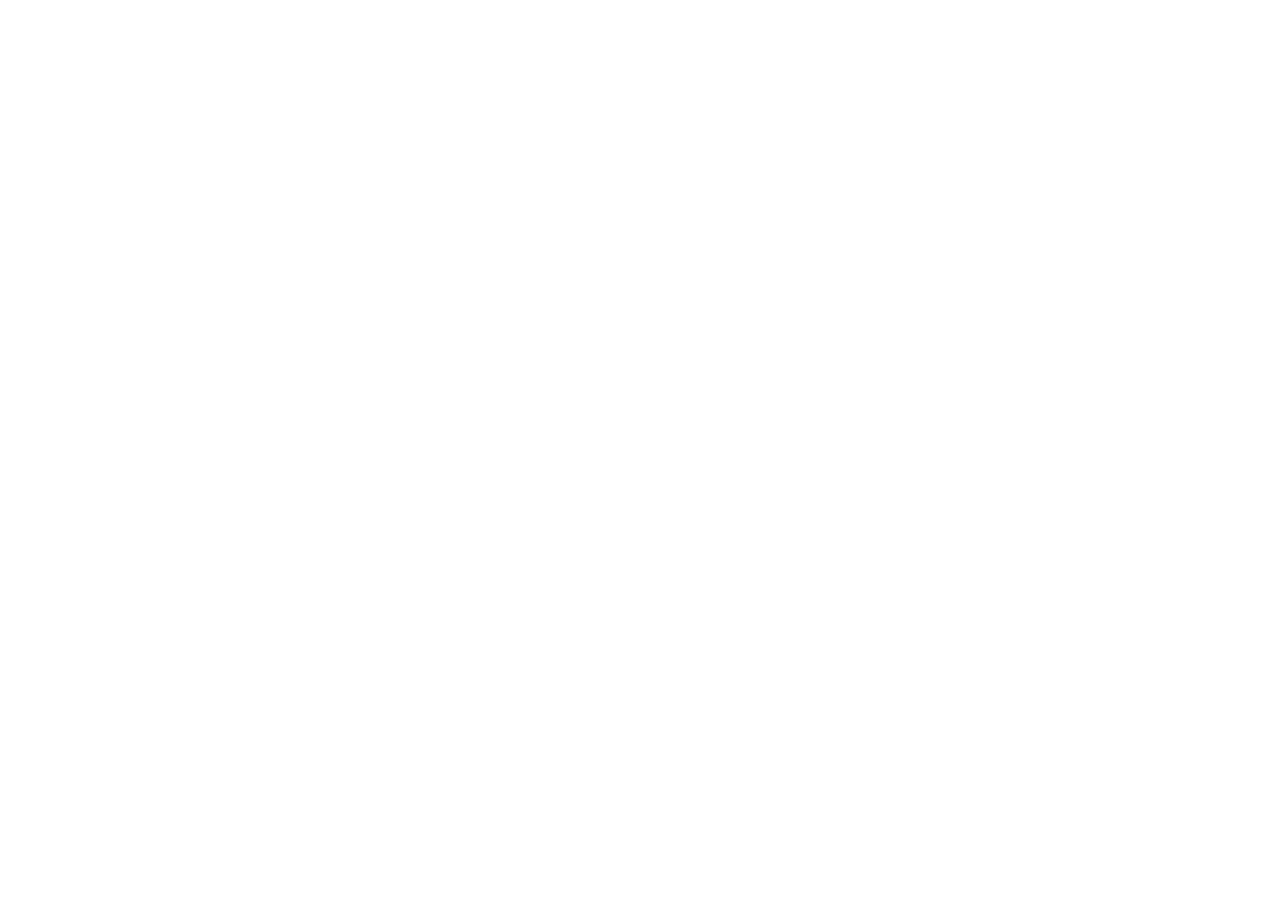
==== login.html @ 4a1733dd "init project" ====
<!DOCTYPE html>
<html lang="en">
<head>
    <meta charset="UTF-8">
    <meta http-equiv="X-UA-Compatible" content="IE=edge">
    <meta name="viewport" content="width=device-width, initial-scale=1.0">
    <title>Document</title>
</head>
<body>
    
</body>
</html>
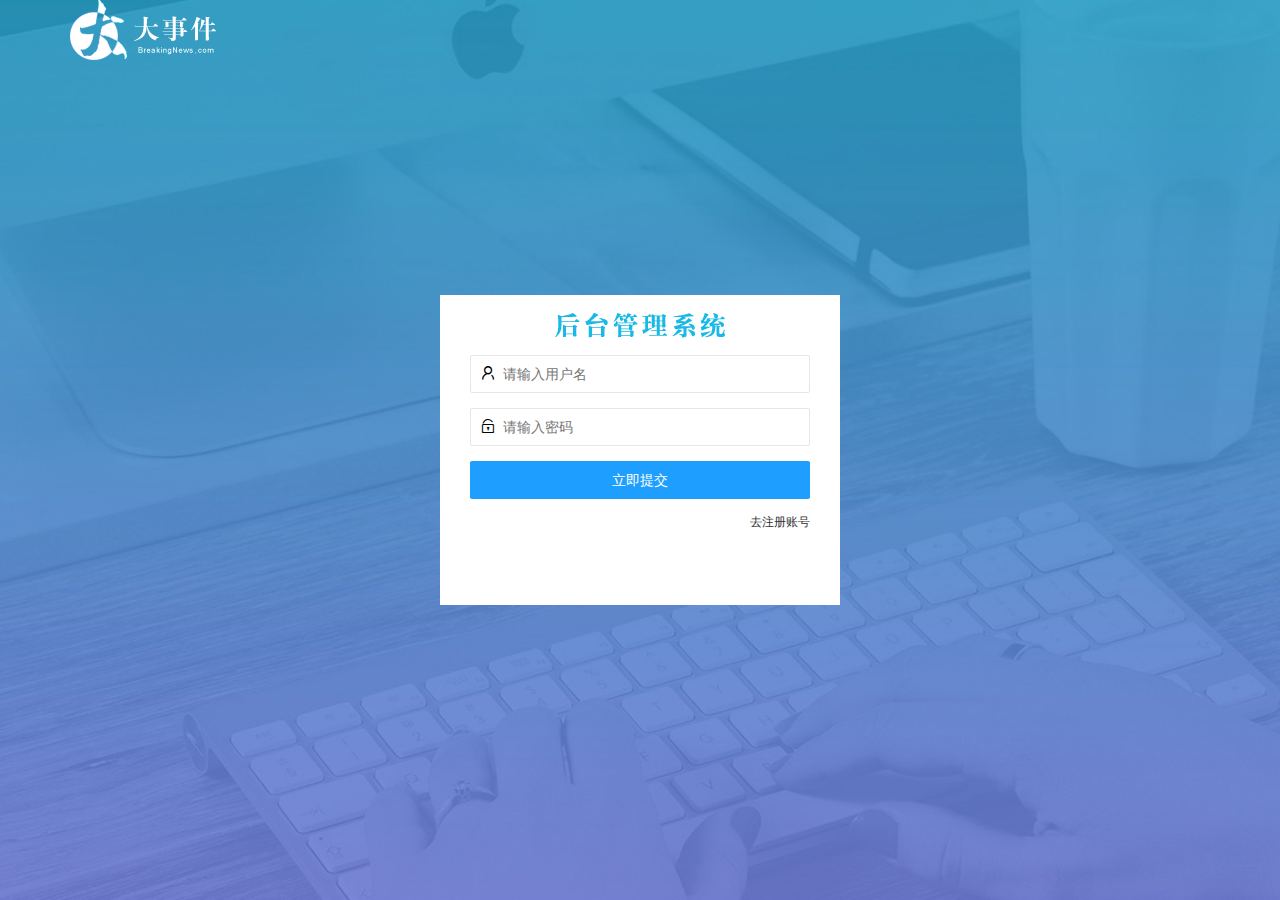
==== commit e5d057af: "login and register" ====
--- a/login.html
+++ b/login.html
@@ -4,9 +4,73 @@
     <meta charset="UTF-8">
     <meta http-equiv="X-UA-Compatible" content="IE=edge">
     <meta name="viewport" content="width=device-width, initial-scale=1.0">
-    <title>Document</title>
+    <title>大事件-登录/注册</title>
+    <link rel="stylesheet" href="/assets/lib/layui/css/layui.css">
+    <link rel="stylesheet" href="/assets/css/login.css">
 </head>
 <body>
-    
+    <div class="layui-main">
+        <img src="/assets/images/logo.png" alt=""/>
+    </div>
+    <div class="loginAndRegBox">
+        <div class="title-box"></div>
+        <div class="login-box">
+            <form class="layui-form" id="form_login">
+                <!-- 用户名 -->
+                <div class="layui-form-item">
+                    <i class="layui-icon layui-icon-username"></i>
+                    <input type="text" name="username" required  lay-verify="required" placeholder="请输入用户名" autocomplete="off" class="layui-input">
+                </div>
+                <!-- 密码 -->
+                <div class="layui-form-item">
+                    <i class="layui-icon layui-icon-password"></i>
+                    <input type="password" name="password" required  lay-verify="required|pwd" placeholder="请输入密码" autocomplete="off" class="layui-input">
+                </div>
+                <div class="layui-form-item links">
+                    <button class="layui-btn layui-btn-fluid layui-btn-normal" lay-submit>立即提交</button>
+                </div>
+                <div class="layui-form-item links">
+                    <a href="javascript:;" id="link_reg">去注册账号</a>
+                </div>
+            </form>
+            
+        </div>
+        <div class="reg-box">
+            <!-- 注册的表单 -->
+            <form class="layui-form" id="form_reg">
+                <!-- 用户名 -->
+                <div class="layui-form-item">
+                    <i class="layui-icon layui-icon-username"></i>
+                    <input type="text" name="username" required  lay-verify="required" placeholder="请输入用户名" autocomplete="off" class="layui-input">
+                </div>
+                <!-- 密码 -->
+                <div class="layui-form-item">
+                    <i class="layui-icon layui-icon-password"></i>
+                    <input type="password" name="password" required  lay-verify="required|pwd" placeholder="请输入密码" autocomplete="off" class="layui-input">
+                </div>
+                <!-- 密码确认框 -->
+                <div class="layui-form-item">
+                    <i class="layui-icon layui-icon-password"></i>
+                    <input type="password" name="repassword" required  lay-verify="required|pwd|repwd" placeholder="再次确认密码" autocomplete="off" class="layui-input">
+                </div>
+                <!-- 注册按钮 -->
+                <div class="layui-form-item links">
+                    <button class="layui-btn layui-btn-fluid layui-btn-normal" lay-submit>注册</button>
+                </div>
+                <div class="layui-form-item links">
+                    <a href="javascript:;" id="link_login">去登录</a>
+                </div>
+            </form>
+            
+        </div>
+
+    </div>
+    <!-- 导入layui的js文件 -->
+    <script src="/assets/lib/layui/layui.all.js"></script>
+    <!-- 导入JQuery -->
+    <script src="/assets/lib/jquery.js"></script>
+    <script src="/assets/js/baseAPI.js"></script>
+    <!-- 导入自己的 -->
+    <script src="/assets/js/login.js"></script>
 </body>
 </html>--- a/assets/lib/layui/css/layui.css
+++ b/assets/lib/layui/css/layui.css
@@ -0,0 +1,2 @@
+/** layui-v2.5.5 MIT License By https://www.layui.com */
+ .layui-inline,img{display:inline-block;vertical-align:middle}h1,h2,h3,h4,h5,h6{font-weight:400}.layui-edge,.layui-header,.layui-inline,.layui-main{position:relative}.layui-body,.layui-edge,.layui-elip{overflow:hidden}.layui-btn,.layui-edge,.layui-inline,img{vertical-align:middle}.layui-btn,.layui-disabled,.layui-icon,.layui-unselect{-moz-user-select:none;-webkit-user-select:none;-ms-user-select:none}.layui-elip,.layui-form-checkbox span,.layui-form-pane .layui-form-label{text-overflow:ellipsis;white-space:nowrap}.layui-breadcrumb,.layui-tree-btnGroup{visibility:hidden}blockquote,body,button,dd,div,dl,dt,form,h1,h2,h3,h4,h5,h6,input,li,ol,p,pre,td,textarea,th,ul{margin:0;padding:0;-webkit-tap-highlight-color:rgba(0,0,0,0)}a:active,a:hover{outline:0}img{border:none}li{list-style:none}table{border-collapse:collapse;border-spacing:0}h4,h5,h6{font-size:100%}button,input,optgroup,option,select,textarea{font-family:inherit;font-size:inherit;font-style:inherit;font-weight:inherit;outline:0}pre{white-space:pre-wrap;white-space:-moz-pre-wrap;white-space:-pre-wrap;white-space:-o-pre-wrap;word-wrap:break-word}body{line-height:24px;font:14px Helvetica Neue,Helvetica,PingFang SC,Tahoma,Arial,sans-serif}hr{height:1px;margin:10px 0;border:0;clear:both}a{color:#333;text-decoration:none}a:hover{color:#777}a cite{font-style:normal;*cursor:pointer}.layui-border-box,.layui-border-box *{box-sizing:border-box}.layui-box,.layui-box *{box-sizing:content-box}.layui-clear{clear:both;*zoom:1}.layui-clear:after{content:'\20';clear:both;*zoom:1;display:block;height:0}.layui-inline{*display:inline;*zoom:1}.layui-edge{display:inline-block;width:0;height:0;border-width:6px;border-style:dashed;border-color:transparent}.layui-edge-top{top:-4px;border-bottom-color:#999;border-bottom-style:solid}.layui-edge-right{border-left-color:#999;border-left-style:solid}.layui-edge-bottom{top:2px;border-top-color:#999;border-top-style:solid}.layui-edge-left{border-right-color:#999;border-right-style:solid}.layui-disabled,.layui-disabled:hover{color:#d2d2d2!important;cursor:not-allowed!important}.layui-circle{border-radius:100%}.layui-show{display:block!important}.layui-hide{display:none!important}@font-face{font-family:layui-icon;src:url(../font/iconfont.eot?v=250);src:url(../font/iconfont.eot?v=250#iefix) format('embedded-opentype'),url(../font/iconfont.woff2?v=250) format('woff2'),url(../font/iconfont.woff?v=250) format('woff'),url(../font/iconfont.ttf?v=250) format('truetype'),url(../font/iconfont.svg?v=250#layui-icon) format('svg')}.layui-icon{font-family:layui-icon!important;font-size:16px;font-style:normal;-webkit-font-smoothing:antialiased;-moz-osx-font-smoothing:grayscale}.layui-icon-reply-fill:before{content:"\e611"}.layui-icon-set-fill:before{content:"\e614"}.layui-icon-menu-fill:before{content:"\e60f"}.layui-icon-search:before{content:"\e615"}.layui-icon-share:before{content:"\e641"}.layui-icon-set-sm:before{content:"\e620"}.layui-icon-engine:before{content:"\e628"}.layui-icon-close:before{content:"\1006"}.layui-icon-close-fill:before{content:"\1007"}.layui-icon-chart-screen:before{content:"\e629"}.layui-icon-star:before{content:"\e600"}.layui-icon-circle-dot:before{content:"\e617"}.layui-icon-chat:before{content:"\e606"}.layui-icon-release:before{content:"\e609"}.layui-icon-list:before{content:"\e60a"}.layui-icon-chart:before{content:"\e62c"}.layui-icon-ok-circle:before{content:"\1005"}.layui-icon-layim-theme:before{content:"\e61b"}.layui-icon-table:before{content:"\e62d"}.layui-icon-right:before{content:"\e602"}.layui-icon-left:before{content:"\e603"}.layui-icon-cart-simple:before{content:"\e698"}.layui-icon-face-cry:before{content:"\e69c"}.layui-icon-face-smile:before{content:"\e6af"}.layui-icon-survey:before{content:"\e6b2"}.layui-icon-tree:before{content:"\e62e"}.layui-icon-upload-circle:before{content:"\e62f"}.layui-icon-add-circle:before{content:"\e61f"}.layui-icon-download-circle:before{content:"\e601"}.layui-icon-templeate-1:before{content:"\e630"}.layui-icon-util:before{content:"\e631"}.layui-icon-face-surprised:before{content:"\e664"}.layui-icon-edit:before{content:"\e642"}.layui-icon-speaker:before{content:"\e645"}.layui-icon-down:before{content:"\e61a"}.layui-icon-file:before{content:"\e621"}.layui-icon-layouts:before{content:"\e632"}.layui-icon-rate-half:before{content:"\e6c9"}.layui-icon-add-circle-fine:before{content:"\e608"}.layui-icon-prev-circle:before{content:"\e633"}.layui-icon-read:before{content:"\e705"}.layui-icon-404:before{content:"\e61c"}.layui-icon-carousel:before{content:"\e634"}.layui-icon-help:before{content:"\e607"}.layui-icon-code-circle:before{content:"\e635"}.layui-icon-water:before{content:"\e636"}.layui-icon-username:before{content:"\e66f"}.layui-icon-find-fill:before{content:"\e670"}.layui-icon-about:before{content:"\e60b"}.layui-icon-location:before{content:"\e715"}.layui-icon-up:before{content:"\e619"}.layui-icon-pause:before{content:"\e651"}.layui-icon-date:before{content:"\e637"}.layui-icon-layim-uploadfile:before{content:"\e61d"}.layui-icon-delete:before{content:"\e640"}.layui-icon-play:before{content:"\e652"}.layui-icon-top:before{content:"\e604"}.layui-icon-friends:before{content:"\e612"}.layui-icon-refresh-3:before{content:"\e9aa"}.layui-icon-ok:before{content:"\e605"}.layui-icon-layer:before{content:"\e638"}.layui-icon-face-smile-fine:before{content:"\e60c"}.layui-icon-dollar:before{content:"\e659"}.layui-icon-group:before{content:"\e613"}.layui-icon-layim-download:before{content:"\e61e"}.layui-icon-picture-fine:before{content:"\e60d"}.layui-icon-link:before{content:"\e64c"}.layui-icon-diamond:before{content:"\e735"}.layui-icon-log:before{content:"\e60e"}.layui-icon-rate-solid:before{content:"\e67a"}.layui-icon-fonts-del:before{content:"\e64f"}.layui-icon-unlink:before{content:"\e64d"}.layui-icon-fonts-clear:before{content:"\e639"}.layui-icon-triangle-r:before{content:"\e623"}.layui-icon-circle:before{content:"\e63f"}.layui-icon-radio:before{content:"\e643"}.layui-icon-align-center:before{content:"\e647"}.layui-icon-align-right:before{content:"\e648"}.layui-icon-align-left:before{content:"\e649"}.layui-icon-loading-1:before{content:"\e63e"}.layui-icon-return:before{content:"\e65c"}.layui-icon-fonts-strong:before{content:"\e62b"}.layui-icon-upload:before{content:"\e67c"}.layui-icon-dialogue:before{content:"\e63a"}.layui-icon-video:before{content:"\e6ed"}.layui-icon-headset:before{content:"\e6fc"}.layui-icon-cellphone-fine:before{content:"\e63b"}.layui-icon-add-1:before{content:"\e654"}.layui-icon-face-smile-b:before{content:"\e650"}.layui-icon-fonts-html:before{content:"\e64b"}.layui-icon-form:before{content:"\e63c"}.layui-icon-cart:before{content:"\e657"}.layui-icon-camera-fill:before{content:"\e65d"}.layui-icon-tabs:before{content:"\e62a"}.layui-icon-fonts-code:before{content:"\e64e"}.layui-icon-fire:before{content:"\e756"}.layui-icon-set:before{content:"\e716"}.layui-icon-fonts-u:before{content:"\e646"}.layui-icon-triangle-d:before{content:"\e625"}.layui-icon-tips:before{content:"\e702"}.layui-icon-picture:before{content:"\e64a"}.layui-icon-more-vertical:before{content:"\e671"}.layui-icon-flag:before{content:"\e66c"}.layui-icon-loading:before{content:"\e63d"}.layui-icon-fonts-i:before{content:"\e644"}.layui-icon-refresh-1:before{content:"\e666"}.layui-icon-rmb:before{content:"\e65e"}.layui-icon-home:before{content:"\e68e"}.layui-icon-user:before{content:"\e770"}.layui-icon-notice:before{content:"\e667"}.layui-icon-login-weibo:before{content:"\e675"}.layui-icon-voice:before{content:"\e688"}.layui-icon-upload-drag:before{content:"\e681"}.layui-icon-login-qq:before{content:"\e676"}.layui-icon-snowflake:before{content:"\e6b1"}.layui-icon-file-b:before{content:"\e655"}.layui-icon-template:before{content:"\e663"}.layui-icon-auz:before{content:"\e672"}.layui-icon-console:before{content:"\e665"}.layui-icon-app:before{content:"\e653"}.layui-icon-prev:before{content:"\e65a"}.layui-icon-website:before{content:"\e7ae"}.layui-icon-next:before{content:"\e65b"}.layui-icon-component:before{content:"\e857"}.layui-icon-more:before{content:"\e65f"}.layui-icon-login-wechat:before{content:"\e677"}.layui-icon-shrink-right:before{content:"\e668"}.layui-icon-spread-left:before{content:"\e66b"}.layui-icon-camera:before{content:"\e660"}.layui-icon-note:before{content:"\e66e"}.layui-icon-refresh:before{content:"\e669"}.layui-icon-female:before{content:"\e661"}.layui-icon-male:before{content:"\e662"}.layui-icon-password:before{content:"\e673"}.layui-icon-senior:before{content:"\e674"}.layui-icon-theme:before{content:"\e66a"}.layui-icon-tread:before{content:"\e6c5"}.layui-icon-praise:before{content:"\e6c6"}.layui-icon-star-fill:before{content:"\e658"}.layui-icon-rate:before{content:"\e67b"}.layui-icon-template-1:before{content:"\e656"}.layui-icon-vercode:before{content:"\e679"}.layui-icon-cellphone:before{content:"\e678"}.layui-icon-screen-full:before{content:"\e622"}.layui-icon-screen-restore:before{content:"\e758"}.layui-icon-cols:before{content:"\e610"}.layui-icon-export:before{content:"\e67d"}.layui-icon-print:before{content:"\e66d"}.layui-icon-slider:before{content:"\e714"}.layui-icon-addition:before{content:"\e624"}.layui-icon-subtraction:before{content:"\e67e"}.layui-icon-service:before{content:"\e626"}.layui-icon-transfer:before{content:"\e691"}.layui-main{width:1140px;margin:0 auto}.layui-header{z-index:1000;height:60px}.layui-header a:hover{transition:all .5s;-webkit-transition:all .5s}.layui-side{position:fixed;left:0;top:0;bottom:0;z-index:999;width:200px;overflow-x:hidden}.layui-side-scroll{position:relative;width:220px;height:100%;overflow-x:hidden}.layui-body{position:absolute;left:200px;right:0;top:0;bottom:0;z-index:998;width:auto;overflow-y:auto;box-sizing:border-box}.layui-layout-body{overflow:hidden}.layui-layout-admin .layui-header{background-color:#23262E}.layui-layout-admin .layui-side{top:60px;width:200px;overflow-x:hidden}.layui-layout-admin .layui-body{position:fixed;top:60px;bottom:44px}.layui-layout-admin .layui-main{width:auto;margin:0 15px}.layui-layout-admin .layui-footer{position:fixed;left:200px;right:0;bottom:0;height:44px;line-height:44px;padding:0 15px;background-color:#eee}.layui-layout-admin .layui-logo{position:absolute;left:0;top:0;width:200px;height:100%;line-height:60px;text-align:center;color:#009688;font-size:16px}.layui-layout-admin .layui-header .layui-nav{background:0 0}.layui-layout-left{position:absolute!important;left:200px;top:0}.layui-layout-right{position:absolute!important;right:0;top:0}.layui-container{position:relative;margin:0 auto;padding:0 15px;box-sizing:border-box}.layui-fluid{position:relative;margin:0 auto;padding:0 15px}.layui-row:after,.layui-row:before{content:'';display:block;clear:both}.layui-col-lg1,.layui-col-lg10,.layui-col-lg11,.layui-col-lg12,.layui-col-lg2,.layui-col-lg3,.layui-col-lg4,.layui-col-lg5,.layui-col-lg6,.layui-col-lg7,.layui-col-lg8,.layui-col-lg9,.layui-col-md1,.layui-col-md10,.layui-col-md11,.layui-col-md12,.layui-col-md2,.layui-col-md3,.layui-col-md4,.layui-col-md5,.layui-col-md6,.layui-col-md7,.layui-col-md8,.layui-col-md9,.layui-col-sm1,.layui-col-sm10,.layui-col-sm11,.layui-col-sm12,.layui-col-sm2,.layui-col-sm3,.layui-col-sm4,.layui-col-sm5,.layui-col-sm6,.layui-col-sm7,.layui-col-sm8,.layui-col-sm9,.layui-col-xs1,.layui-col-xs10,.layui-col-xs11,.layui-col-xs12,.layui-col-xs2,.layui-col-xs3,.layui-col-xs4,.layui-col-xs5,.layui-col-xs6,.layui-col-xs7,.layui-col-xs8,.layui-col-xs9{position:relative;display:block;box-sizing:border-box}.layui-col-xs1,.layui-col-xs10,.layui-col-xs11,.layui-col-xs12,.layui-col-xs2,.layui-col-xs3,.layui-col-xs4,.layui-col-xs5,.layui-col-xs6,.layui-col-xs7,.layui-col-xs8,.layui-col-xs9{float:left}.layui-col-xs1{width:8.33333333%}.layui-col-xs2{width:16.66666667%}.layui-col-xs3{width:25%}.layui-col-xs4{width:33.33333333%}.layui-col-xs5{width:41.66666667%}.layui-col-xs6{width:50%}.layui-col-xs7{width:58.33333333%}.layui-col-xs8{width:66.66666667%}.layui-col-xs9{width:75%}.layui-col-xs10{width:83.33333333%}.layui-col-xs11{width:91.66666667%}.layui-col-xs12{width:100%}.layui-col-xs-offset1{margin-left:8.33333333%}.layui-col-xs-offset2{margin-left:16.66666667%}.layui-col-xs-offset3{margin-left:25%}.layui-col-xs-offset4{margin-left:33.33333333%}.layui-col-xs-offset5{margin-left:41.66666667%}.layui-col-xs-offset6{margin-left:50%}.layui-col-xs-offset7{margin-left:58.33333333%}.layui-col-xs-offset8{margin-left:66.66666667%}.layui-col-xs-offset9{margin-left:75%}.layui-col-xs-offset10{margin-left:83.33333333%}.layui-col-xs-offset11{margin-left:91.66666667%}.layui-col-xs-offset12{margin-left:100%}@media screen and (max-width:768px){.layui-hide-xs{display:none!important}.layui-show-xs-block{display:block!important}.layui-show-xs-inline{display:inline!important}.layui-show-xs-inline-block{display:inline-block!important}}@media screen and (min-width:768px){.layui-container{width:750px}.layui-hide-sm{display:none!important}.layui-show-sm-block{display:block!important}.layui-show-sm-inline{display:inline!important}.layui-show-sm-inline-block{display:inline-block!important}.layui-col-sm1,.layui-col-sm10,.layui-col-sm11,.layui-col-sm12,.layui-col-sm2,.layui-col-sm3,.layui-col-sm4,.layui-col-sm5,.layui-col-sm6,.layui-col-sm7,.layui-col-sm8,.layui-col-sm9{float:left}.layui-col-sm1{width:8.33333333%}.layui-col-sm2{width:16.66666667%}.layui-col-sm3{width:25%}.layui-col-sm4{width:33.33333333%}.layui-col-sm5{width:41.66666667%}.layui-col-sm6{width:50%}.layui-col-sm7{width:58.33333333%}.layui-col-sm8{width:66.66666667%}.layui-col-sm9{width:75%}.layui-col-sm10{width:83.33333333%}.layui-col-sm11{width:91.66666667%}.layui-col-sm12{width:100%}.layui-col-sm-offset1{margin-left:8.33333333%}.layui-col-sm-offset2{margin-left:16.66666667%}.layui-col-sm-offset3{margin-left:25%}.layui-col-sm-offset4{margin-left:33.33333333%}.layui-col-sm-offset5{margin-left:41.66666667%}.layui-col-sm-offset6{margin-left:50%}.layui-col-sm-offset7{margin-left:58.33333333%}.layui-col-sm-offset8{margin-left:66.66666667%}.layui-col-sm-offset9{margin-left:75%}.layui-col-sm-offset10{margin-left:83.33333333%}.layui-col-sm-offset11{margin-left:91.66666667%}.layui-col-sm-offset12{margin-left:100%}}@media screen and (min-width:992px){.layui-container{width:970px}.layui-hide-md{display:none!important}.layui-show-md-block{display:block!important}.layui-show-md-inline{display:inline!important}.layui-show-md-inline-block{display:inline-block!important}.layui-col-md1,.layui-col-md10,.layui-col-md11,.layui-col-md12,.layui-col-md2,.layui-col-md3,.layui-col-md4,.layui-col-md5,.layui-col-md6,.layui-col-md7,.layui-col-md8,.layui-col-md9{float:left}.layui-col-md1{width:8.33333333%}.layui-col-md2{width:16.66666667%}.layui-col-md3{width:25%}.layui-col-md4{width:33.33333333%}.layui-col-md5{width:41.66666667%}.layui-col-md6{width:50%}.layui-col-md7{width:58.33333333%}.layui-col-md8{width:66.66666667%}.layui-col-md9{width:75%}.layui-col-md10{width:83.33333333%}.layui-col-md11{width:91.66666667%}.layui-col-md12{width:100%}.layui-col-md-offset1{margin-left:8.33333333%}.layui-col-md-offset2{margin-left:16.66666667%}.layui-col-md-offset3{margin-left:25%}.layui-col-md-offset4{margin-left:33.33333333%}.layui-col-md-offset5{margin-left:41.66666667%}.layui-col-md-offset6{margin-left:50%}.layui-col-md-offset7{margin-left:58.33333333%}.layui-col-md-offset8{margin-left:66.66666667%}.layui-col-md-offset9{margin-left:75%}.layui-col-md-offset10{margin-left:83.33333333%}.layui-col-md-offset11{margin-left:91.66666667%}.layui-col-md-offset12{margin-left:100%}}@media screen and (min-width:1200px){.layui-container{width:1170px}.layui-hide-lg{display:none!important}.layui-show-lg-block{display:block!important}.layui-show-lg-inline{display:inline!important}.layui-show-lg-inline-block{display:inline-block!important}.layui-col-lg1,.layui-col-lg10,.layui-col-lg11,.layui-col-lg12,.layui-col-lg2,.layui-col-lg3,.layui-col-lg4,.layui-col-lg5,.layui-col-lg6,.layui-col-lg7,.layui-col-lg8,.layui-col-lg9{float:left}.layui-col-lg1{width:8.33333333%}.layui-col-lg2{width:16.66666667%}.layui-col-lg3{width:25%}.layui-col-lg4{width:33.33333333%}.layui-col-lg5{width:41.66666667%}.layui-col-lg6{width:50%}.layui-col-lg7{width:58.33333333%}.layui-col-lg8{width:66.66666667%}.layui-col-lg9{width:75%}.layui-col-lg10{width:83.33333333%}.layui-col-lg11{width:91.66666667%}.layui-col-lg12{width:100%}.layui-col-lg-offset1{margin-left:8.33333333%}.layui-col-lg-offset2{margin-left:16.66666667%}.layui-col-lg-offset3{margin-left:25%}.layui-col-lg-offset4{margin-left:33.33333333%}.layui-col-lg-offset5{margin-left:41.66666667%}.layui-col-lg-offset6{margin-left:50%}.layui-col-lg-offset7{margin-left:58.33333333%}.layui-col-lg-offset8{margin-left:66.66666667%}.layui-col-lg-offset9{margin-left:75%}.layui-col-lg-offset10{margin-left:83.33333333%}.layui-col-lg-offset11{margin-left:91.66666667%}.layui-col-lg-offset12{margin-left:100%}}.layui-col-space1{margin:-.5px}.layui-col-space1>*{padding:.5px}.layui-col-space3{margin:-1.5px}.layui-col-space3>*{padding:1.5px}.layui-col-space5{margin:-2.5px}.layui-col-space5>*{padding:2.5px}.layui-col-space8{margin:-3.5px}.layui-col-space8>*{padding:3.5px}.layui-col-space10{margin:-5px}.layui-col-space10>*{padding:5px}.layui-col-space12{margin:-6px}.layui-col-space12>*{padding:6px}.layui-col-space15{margin:-7.5px}.layui-col-space15>*{padding:7.5px}.layui-col-space18{margin:-9px}.layui-col-space18>*{padding:9px}.layui-col-space20{margin:-10px}.layui-col-space20>*{padding:10px}.layui-col-space22{margin:-11px}.layui-col-space22>*{padding:11px}.layui-col-space25{margin:-12.5px}.layui-col-space25>*{padding:12.5px}.layui-col-space30{margin:-15px}.layui-col-space30>*{padding:15px}.layui-btn,.layui-input,.layui-select,.layui-textarea,.layui-upload-button{outline:0;-webkit-appearance:none;transition:all .3s;-webkit-transition:all .3s;box-sizing:border-box}.layui-elem-quote{margin-bottom:10px;padding:15px;line-height:22px;border-left:5px solid #009688;border-radius:0 2px 2px 0;background-color:#f2f2f2}.layui-quote-nm{border-style:solid;border-width:1px 1px 1px 5px;background:0 0}.layui-elem-field{margin-bottom:10px;padding:0;border-width:1px;border-style:solid}.layui-elem-field legend{margin-left:20px;padding:0 10px;font-size:20px;font-weight:300}.layui-field-title{margin:10px 0 20px;border-width:1px 0 0}.layui-field-box{padding:10px 15px}.layui-field-title .layui-field-box{padding:10px 0}.layui-progress{position:relative;height:6px;border-radius:20px;background-color:#e2e2e2}.layui-progress-bar{position:absolute;left:0;top:0;width:0;max-width:100%;height:6px;border-radius:20px;text-align:right;background-color:#5FB878;transition:all .3s;-webkit-transition:all .3s}.layui-progress-big,.layui-progress-big .layui-progress-bar{height:18px;line-height:18px}.layui-progress-text{position:relative;top:-20px;line-height:18px;font-size:12px;color:#666}.layui-progress-big .layui-progress-text{position:static;padding:0 10px;color:#fff}.layui-collapse{border-width:1px;border-style:solid;border-radius:2px}.layui-colla-content,.layui-colla-item{border-top-width:1px;border-top-style:solid}.layui-colla-item:first-child{border-top:none}.layui-colla-title{position:relative;height:42px;line-height:42px;padding:0 15px 0 35px;color:#333;background-color:#f2f2f2;cursor:pointer;font-size:14px;overflow:hidden}.layui-colla-content{display:none;padding:10px 15px;line-height:22px;color:#666}.layui-colla-icon{position:absolute;left:15px;top:0;font-size:14px}.layui-card{margin-bottom:15px;border-radius:2px;background-color:#fff;box-shadow:0 1px 2px 0 rgba(0,0,0,.05)}.layui-card:last-child{margin-bottom:0}.layui-card-header{position:relative;height:42px;line-height:42px;padding:0 15px;border-bottom:1px solid #f6f6f6;color:#333;border-radius:2px 2px 0 0;font-size:14px}.layui-bg-black,.layui-bg-blue,.layui-bg-cyan,.layui-bg-green,.layui-bg-orange,.layui-bg-red{color:#fff!important}.layui-card-body{position:relative;padding:10px 15px;line-height:24px}.layui-card-body[pad15]{padding:15px}.layui-card-body[pad20]{padding:20px}.layui-card-body .layui-table{margin:5px 0}.layui-card .layui-tab{margin:0}.layui-panel-window{position:relative;padding:15px;border-radius:0;border-top:5px solid #E6E6E6;background-color:#fff}.layui-auxiliar-moving{position:fixed;left:0;right:0;top:0;bottom:0;width:100%;height:100%;background:0 0;z-index:9999999999}.layui-form-label,.layui-form-mid,.layui-form-select,.layui-input-block,.layui-input-inline,.layui-textarea{position:relative}.layui-bg-red{background-color:#FF5722!important}.layui-bg-orange{background-color:#FFB800!important}.layui-bg-green{background-color:#009688!important}.layui-bg-cyan{background-color:#2F4056!important}.layui-bg-blue{background-color:#1E9FFF!important}.layui-bg-black{background-color:#393D49!important}.layui-bg-gray{background-color:#eee!important;color:#666!important}.layui-badge-rim,.layui-colla-content,.layui-colla-item,.layui-collapse,.layui-elem-field,.layui-form-pane .layui-form-item[pane],.layui-form-pane .layui-form-label,.layui-input,.layui-layedit,.layui-layedit-tool,.layui-quote-nm,.layui-select,.layui-tab-bar,.layui-tab-card,.layui-tab-title,.layui-tab-title .layui-this:after,.layui-textarea{border-color:#e6e6e6}.layui-timeline-item:before,hr{background-color:#e6e6e6}.layui-text{line-height:22px;font-size:14px;color:#666}.layui-text h1,.layui-text h2,.layui-text h3{font-weight:500;color:#333}.layui-text h1{font-size:30px}.layui-text h2{font-size:24px}.layui-text h3{font-size:18px}.layui-text a:not(.layui-btn){color:#01AAED}.layui-text a:not(.layui-btn):hover{text-decoration:underline}.layui-text ul{padding:5px 0 5px 15px}.layui-text ul li{margin-top:5px;list-style-type:disc}.layui-text em,.layui-word-aux{color:#999!important;padding:0 5px!important}.layui-btn{display:inline-block;height:38px;line-height:38px;padding:0 18px;background-color:#009688;color:#fff;white-space:nowrap;text-align:center;font-size:14px;border:none;border-radius:2px;cursor:pointer}.layui-btn:hover{opacity:.8;filter:alpha(opacity=80);color:#fff}.layui-btn:active{opacity:1;filter:alpha(opacity=100)}.layui-btn+.layui-btn{margin-left:10px}.layui-btn-container{font-size:0}.layui-btn-container .layui-btn{margin-right:10px;margin-bottom:10px}.layui-btn-container .layui-btn+.layui-btn{margin-left:0}.layui-table .layui-btn-container .layui-btn{margin-bottom:9px}.layui-btn-radius{border-radius:100px}.layui-btn .layui-icon{margin-right:3px;font-size:18px;vertical-align:bottom;vertical-align:middle\9}.layui-btn-primary{border:1px solid #C9C9C9;background-color:#fff;color:#555}.layui-btn-primary:hover{border-color:#009688;color:#333}.layui-btn-normal{background-color:#1E9FFF}.layui-btn-warm{background-color:#FFB800}.layui-btn-danger{background-color:#FF5722}.layui-btn-checked{background-color:#5FB878}.layui-btn-disabled,.layui-btn-disabled:active,.layui-btn-disabled:hover{border:1px solid #e6e6e6;background-color:#FBFBFB;color:#C9C9C9;cursor:not-allowed;opacity:1}.layui-btn-lg{height:44px;line-height:44px;padding:0 25px;font-size:16px}.layui-btn-sm{height:30px;line-height:30px;padding:0 10px;font-size:12px}.layui-btn-sm i{font-size:16px!important}.layui-btn-xs{height:22px;line-height:22px;padding:0 5px;font-size:12px}.layui-btn-xs i{font-size:14px!important}.layui-btn-group{display:inline-block;vertical-align:middle;font-size:0}.layui-btn-group .layui-btn{margin-left:0!important;margin-right:0!important;border-left:1px solid rgba(255,255,255,.5);border-radius:0}.layui-btn-group .layui-btn-primary{border-left:none}.layui-btn-group .layui-btn-primary:hover{border-color:#C9C9C9;color:#009688}.layui-btn-group .layui-btn:first-child{border-left:none;border-radius:2px 0 0 2px}.layui-btn-group .layui-btn-primary:first-child{border-left:1px solid #c9c9c9}.layui-btn-group .layui-btn:last-child{border-radius:0 2px 2px 0}.layui-btn-group .layui-btn+.layui-btn{margin-left:0}.layui-btn-group+.layui-btn-group{margin-left:10px}.layui-btn-fluid{width:100%}.layui-input,.layui-select,.layui-textarea{height:38px;line-height:1.3;line-height:38px\9;border-width:1px;border-style:solid;background-color:#fff;border-radius:2px}.layui-input::-webkit-input-placeholder,.layui-select::-webkit-input-placeholder,.layui-textarea::-webkit-input-placeholder{line-height:1.3}.layui-input,.layui-textarea{display:block;width:100%;padding-left:10px}.layui-input:hover,.layui-textarea:hover{border-color:#D2D2D2!important}.layui-input:focus,.layui-textarea:focus{border-color:#C9C9C9!important}.layui-textarea{min-height:100px;height:auto;line-height:20px;padding:6px 10px;resize:vertical}.layui-select{padding:0 10px}.layui-form input[type=checkbox],.layui-form input[type=radio],.layui-form select{display:none}.layui-form [lay-ignore]{display:initial}.layui-form-item{margin-bottom:15px;clear:both;*zoom:1}.layui-form-item:after{content:'\20';clear:both;*zoom:1;display:block;height:0}.layui-form-label{float:left;display:block;padding:9px 15px;width:80px;font-weight:400;line-height:20px;text-align:right}.layui-form-label-col{display:block;float:none;padding:9px 0;line-height:20px;text-align:left}.layui-form-item .layui-inline{margin-bottom:5px;margin-right:10px}.layui-input-block{margin-left:110px;min-height:36px}.layui-input-inline{display:inline-block;vertical-align:middle}.layui-form-item .layui-input-inline{float:left;width:190px;margin-right:10px}.layui-form-text .layui-input-inline{width:auto}.layui-form-mid{float:left;display:block;padding:9px 0!important;line-height:20px;margin-right:10px}.layui-form-danger+.layui-form-select .layui-input,.layui-form-danger:focus{border-color:#FF5722!important}.layui-form-select .layui-input{padding-right:30px;cursor:pointer}.layui-form-select .layui-edge{position:absolute;right:10px;top:50%;margin-top:-3px;cursor:pointer;border-width:6px;border-top-color:#c2c2c2;border-top-style:solid;transition:all .3s;-webkit-transition:all .3s}.layui-form-select dl{display:none;position:absolute;left:0;top:42px;padding:5px 0;z-index:899;min-width:100%;border:1px solid #d2d2d2;max-height:300px;overflow-y:auto;background-color:#fff;border-radius:2px;box-shadow:0 2px 4px rgba(0,0,0,.12);box-sizing:border-box}.layui-form-select dl dd,.layui-form-select dl dt{padding:0 10px;line-height:36px;white-space:nowrap;overflow:hidden;text-overflow:ellipsis}.layui-form-select dl dt{font-size:12px;color:#999}.layui-form-select dl dd{cursor:pointer}.layui-form-select dl dd:hover{background-color:#f2f2f2;-webkit-transition:.5s all;transition:.5s all}.layui-form-select .layui-select-group dd{padding-left:20px}.layui-form-select dl dd.layui-select-tips{padding-left:10px!important;color:#999}.layui-form-select dl dd.layui-this{background-color:#5FB878;color:#fff}.layui-form-checkbox,.layui-form-select dl dd.layui-disabled{background-color:#fff}.layui-form-selected dl{display:block}.layui-form-checkbox,.layui-form-checkbox *,.layui-form-switch{display:inline-block;vertical-align:middle}.layui-form-selected .layui-edge{margin-top:-9px;-webkit-transform:rotate(180deg);transform:rotate(180deg);margin-top:-3px\9}:root .layui-form-selected .layui-edge{margin-top:-9px\0/IE9}.layui-form-selectup dl{top:auto;bottom:42px}.layui-select-none{margin:5px 0;text-align:center;color:#999}.layui-select-disabled .layui-disabled{border-color:#eee!important}.layui-select-disabled .layui-edge{border-top-color:#d2d2d2}.layui-form-checkbox{position:relative;height:30px;line-height:30px;margin-right:10px;padding-right:30px;cursor:pointer;font-size:0;-webkit-transition:.1s linear;transition:.1s linear;box-sizing:border-box}.layui-form-checkbox span{padding:0 10px;height:100%;font-size:14px;border-radius:2px 0 0 2px;background-color:#d2d2d2;color:#fff;overflow:hidden}.layui-form-checkbox:hover span{background-color:#c2c2c2}.layui-form-checkbox i{position:absolute;right:0;top:0;width:30px;height:28px;border:1px solid #d2d2d2;border-left:none;border-radius:0 2px 2px 0;color:#fff;font-size:20px;text-align:center}.layui-form-checkbox:hover i{border-color:#c2c2c2;color:#c2c2c2}.layui-form-checked,.layui-form-checked:hover{border-color:#5FB878}.layui-form-checked span,.layui-form-checked:hover span{background-color:#5FB878}.layui-form-checked i,.layui-form-checked:hover i{color:#5FB878}.layui-form-item .layui-form-checkbox{margin-top:4px}.layui-form-checkbox[lay-skin=primary]{height:auto!important;line-height:normal!important;min-width:18px;min-height:18px;border:none!important;margin-right:0;padding-left:28px;padding-right:0;background:0 0}.layui-form-checkbox[lay-skin=primary] span{padding-left:0;padding-right:15px;line-height:18px;background:0 0;color:#666}.layui-form-checkbox[lay-skin=primary] i{right:auto;left:0;width:16px;height:16px;line-height:16px;border:1px solid #d2d2d2;font-size:12px;border-radius:2px;background-color:#fff;-webkit-transition:.1s linear;transition:.1s linear}.layui-form-checkbox[lay-skin=primary]:hover i{border-color:#5FB878;color:#fff}.layui-form-checked[lay-skin=primary] i{border-color:#5FB878!important;background-color:#5FB878;color:#fff}.layui-checkbox-disbaled[lay-skin=primary] span{background:0 0!important;color:#c2c2c2}.layui-checkbox-disbaled[lay-skin=primary]:hover i{border-color:#d2d2d2}.layui-form-item .layui-form-checkbox[lay-skin=primary]{margin-top:10px}.layui-form-switch{position:relative;height:22px;line-height:22px;min-width:35px;padding:0 5px;margin-top:8px;border:1px solid #d2d2d2;border-radius:20px;cursor:pointer;background-color:#fff;-webkit-transition:.1s linear;transition:.1s linear}.layui-form-switch i{position:absolute;left:5px;top:3px;width:16px;height:16px;border-radius:20px;background-color:#d2d2d2;-webkit-transition:.1s linear;transition:.1s linear}.layui-form-switch em{position:relative;top:0;width:25px;margin-left:21px;padding:0!important;text-align:center!important;color:#999!important;font-style:normal!important;font-size:12px}.layui-form-onswitch{border-color:#5FB878;background-color:#5FB878}.layui-checkbox-disbaled,.layui-checkbox-disbaled i{border-color:#e2e2e2!important}.layui-form-onswitch i{left:100%;margin-left:-21px;background-color:#fff}.layui-form-onswitch em{margin-left:5px;margin-right:21px;color:#fff!important}.layui-checkbox-disbaled span{background-color:#e2e2e2!important}.layui-checkbox-disbaled:hover i{color:#fff!important}[lay-radio]{display:none}.layui-form-radio,.layui-form-radio *{display:inline-block;vertical-align:middle}.layui-form-radio{line-height:28px;margin:6px 10px 0 0;padding-right:10px;cursor:pointer;font-size:0}.layui-form-radio *{font-size:14px}.layui-form-radio>i{margin-right:8px;font-size:22px;color:#c2c2c2}.layui-form-radio>i:hover,.layui-form-radioed>i{color:#5FB878}.layui-radio-disbaled>i{color:#e2e2e2!important}.layui-form-pane .layui-form-label{width:110px;padding:8px 15px;height:38px;line-height:20px;border-width:1px;border-style:solid;border-radius:2px 0 0 2px;text-align:center;background-color:#FBFBFB;overflow:hidden;box-sizing:border-box}.layui-form-pane .layui-input-inline{margin-left:-1px}.layui-form-pane .layui-input-block{margin-left:110px;left:-1px}.layui-form-pane .layui-input{border-radius:0 2px 2px 0}.layui-form-pane .layui-form-text .layui-form-label{float:none;width:100%;border-radius:2px;box-sizing:border-box;text-align:left}.layui-form-pane .layui-form-text .layui-input-inline{display:block;margin:0;top:-1px;clear:both}.layui-form-pane .layui-form-text .layui-input-block{margin:0;left:0;top:-1px}.layui-form-pane .layui-form-text .layui-textarea{min-height:100px;border-radius:0 0 2px 2px}.layui-form-pane .layui-form-checkbox{margin:4px 0 4px 10px}.layui-form-pane .layui-form-radio,.layui-form-pane .layui-form-switch{margin-top:6px;margin-left:10px}.layui-form-pane .layui-form-item[pane]{position:relative;border-width:1px;border-style:solid}.layui-form-pane .layui-form-item[pane] .layui-form-label{position:absolute;left:0;top:0;height:100%;border-width:0 1px 0 0}.layui-form-pane .layui-form-item[pane] .layui-input-inline{margin-left:110px}@media screen and (max-width:450px){.layui-form-item .layui-form-label{text-overflow:ellipsis;overflow:hidden;white-space:nowrap}.layui-form-item .layui-inline{display:block;margin-right:0;margin-bottom:20px;clear:both}.layui-form-item .layui-inline:after{content:'\20';clear:both;display:block;height:0}.layui-form-item .layui-input-inline{display:block;float:none;left:-3px;width:auto;margin:0 0 10px 112px}.layui-form-item .layui-input-inline+.layui-form-mid{margin-left:110px;top:-5px;padding:0}.layui-form-item .layui-form-checkbox{margin-right:5px;margin-bottom:5px}}.layui-layedit{border-width:1px;border-style:solid;border-radius:2px}.layui-layedit-tool{padding:3px 5px;border-bottom-width:1px;border-bottom-style:solid;font-size:0}.layedit-tool-fixed{position:fixed;top:0;border-top:1px solid #e2e2e2}.layui-layedit-tool .layedit-tool-mid,.layui-layedit-tool .layui-icon{display:inline-block;vertical-align:middle;text-align:center;font-size:14px}.layui-layedit-tool .layui-icon{position:relative;width:32px;height:30px;line-height:30px;margin:3px 5px;color:#777;cursor:pointer;border-radius:2px}.layui-layedit-tool .layui-icon:hover{color:#393D49}.layui-layedit-tool .layui-icon:active{color:#000}.layui-layedit-tool .layedit-tool-active{background-color:#e2e2e2;color:#000}.layui-layedit-tool .layui-disabled,.layui-layedit-tool .layui-disabled:hover{color:#d2d2d2;cursor:not-allowed}.layui-layedit-tool .layedit-tool-mid{width:1px;height:18px;margin:0 10px;background-color:#d2d2d2}.layedit-tool-html{width:50px!important;font-size:30px!important}.layedit-tool-b,.layedit-tool-code,.layedit-tool-help{font-size:16px!important}.layedit-tool-d,.layedit-tool-face,.layedit-tool-image,.layedit-tool-unlink{font-size:18px!important}.layedit-tool-image input{position:absolute;font-size:0;left:0;top:0;width:100%;height:100%;opacity:.01;filter:Alpha(opacity=1);cursor:pointer}.layui-layedit-iframe iframe{display:block;width:100%}#LAY_layedit_code{overflow:hidden}.layui-laypage{display:inline-block;*display:inline;*zoom:1;vertical-align:middle;margin:10px 0;font-size:0}.layui-laypage>a:first-child,.layui-laypage>a:first-child em{border-radius:2px 0 0 2px}.layui-laypage>a:last-child,.layui-laypage>a:last-child em{border-radius:0 2px 2px 0}.layui-laypage>:first-child{margin-left:0!important}.layui-laypage>:last-child{margin-right:0!important}.layui-laypage a,.layui-laypage button,.layui-laypage input,.layui-laypage select,.layui-laypage span{border:1px solid #e2e2e2}.layui-laypage a,.layui-laypage span{display:inline-block;*display:inline;*zoom:1;vertical-align:middle;padding:0 15px;height:28px;line-height:28px;margin:0 -1px 5px 0;background-color:#fff;color:#333;font-size:12px}.layui-flow-more a *,.layui-laypage input,.layui-table-view select[lay-ignore]{display:inline-block}.layui-laypage a:hover{color:#009688}.layui-laypage em{font-style:normal}.layui-laypage .layui-laypage-spr{color:#999;font-weight:700}.layui-laypage a{text-decoration:none}.layui-laypage .layui-laypage-curr{position:relative}.layui-laypage .layui-laypage-curr em{position:relative;color:#fff}.layui-laypage .layui-laypage-curr .layui-laypage-em{position:absolute;left:-1px;top:-1px;padding:1px;width:100%;height:100%;background-color:#009688}.layui-laypage-em{border-radius:2px}.layui-laypage-next em,.layui-laypage-prev em{font-family:Sim sun;font-size:16px}.layui-laypage .layui-laypage-count,.layui-laypage .layui-laypage-limits,.layui-laypage .layui-laypage-refresh,.layui-laypage .layui-laypage-skip{margin-left:10px;margin-right:10px;padding:0;border:none}.layui-laypage .layui-laypage-limits,.layui-laypage .layui-laypage-refresh{vertical-align:top}.layui-laypage .layui-laypage-refresh i{font-size:18px;cursor:pointer}.layui-laypage select{height:22px;padding:3px;border-radius:2px;cursor:pointer}.layui-laypage .layui-laypage-skip{height:30px;line-height:30px;color:#999}.layui-laypage button,.layui-laypage input{height:30px;line-height:30px;border-radius:2px;vertical-align:top;background-color:#fff;box-sizing:border-box}.layui-laypage input{width:40px;margin:0 10px;padding:0 3px;text-align:center}.layui-laypage input:focus,.layui-laypage select:focus{border-color:#009688!important}.layui-laypage button{margin-left:10px;padding:0 10px;cursor:pointer}.layui-table,.layui-table-view{margin:10px 0}.layui-flow-more{margin:10px 0;text-align:center;color:#999;font-size:14px}.layui-flow-more a{height:32px;line-height:32px}.layui-flow-more a *{vertical-align:top}.layui-flow-more a cite{padding:0 20px;border-radius:3px;background-color:#eee;color:#333;font-style:normal}.layui-flow-more a cite:hover{opacity:.8}.layui-flow-more a i{font-size:30px;color:#737383}.layui-table{width:100%;background-color:#fff;color:#666}.layui-table tr{transition:all .3s;-webkit-transition:all .3s}.layui-table th{text-align:left;font-weight:400}.layui-table tbody tr:hover,.layui-table thead tr,.layui-table-click,.layui-table-header,.layui-table-hover,.layui-table-mend,.layui-table-patch,.layui-table-tool,.layui-table-total,.layui-table-total tr,.layui-table[lay-even] tr:nth-child(even){background-color:#f2f2f2}.layui-table td,.layui-table th,.layui-table-col-set,.layui-table-fixed-r,.layui-table-grid-down,.layui-table-header,.layui-table-page,.layui-table-tips-main,.layui-table-tool,.layui-table-total,.layui-table-view,.layui-table[lay-skin=line],.layui-table[lay-skin=row]{border-width:1px;border-style:solid;border-color:#e6e6e6}.layui-table td,.layui-table th{position:relative;padding:9px 15px;min-height:20px;line-height:20px;font-size:14px}.layui-table[lay-skin=line] td,.layui-table[lay-skin=line] th{border-width:0 0 1px}.layui-table[lay-skin=row] td,.layui-table[lay-skin=row] th{border-width:0 1px 0 0}.layui-table[lay-skin=nob] td,.layui-table[lay-skin=nob] th{border:none}.layui-table img{max-width:100px}.layui-table[lay-size=lg] td,.layui-table[lay-size=lg] th{padding:15px 30px}.layui-table-view .layui-table[lay-size=lg] .layui-table-cell{height:40px;line-height:40px}.layui-table[lay-size=sm] td,.layui-table[lay-size=sm] th{font-size:12px;padding:5px 10px}.layui-table-view .layui-table[lay-size=sm] .layui-table-cell{height:20px;line-height:20px}.layui-table[lay-data]{display:none}.layui-table-box{position:relative;overflow:hidden}.layui-table-view .layui-table{position:relative;width:auto;margin:0}.layui-table-view .layui-table[lay-skin=line]{border-width:0 1px 0 0}.layui-table-view .layui-table[lay-skin=row]{border-width:0 0 1px}.layui-table-view .layui-table td,.layui-table-view .layui-table th{padding:5px 0;border-top:none;border-left:none}.layui-table-view .layui-table th.layui-unselect .layui-table-cell span{cursor:pointer}.layui-table-view .layui-table td{cursor:default}.layui-table-view .layui-table td[data-edit=text]{cursor:text}.layui-table-view .layui-form-checkbox[lay-skin=primary] i{width:18px;height:18px}.layui-table-view .layui-form-radio{line-height:0;padding:0}.layui-table-view .layui-form-radio>i{margin:0;font-size:20px}.layui-table-init{position:absolute;left:0;top:0;width:100%;height:100%;text-align:center;z-index:110}.layui-table-init .layui-icon{position:absolute;left:50%;top:50%;margin:-15px 0 0 -15px;font-size:30px;color:#c2c2c2}.layui-table-header{border-width:0 0 1px;overflow:hidden}.layui-table-header .layui-table{margin-bottom:-1px}.layui-table-tool .layui-inline[lay-event]{position:relative;width:26px;height:26px;padding:5px;line-height:16px;margin-right:10px;text-align:center;color:#333;border:1px solid #ccc;cursor:pointer;-webkit-transition:.5s all;transition:.5s all}.layui-table-tool .layui-inline[lay-event]:hover{border:1px solid #999}.layui-table-tool-temp{padding-right:120px}.layui-table-tool-self{position:absolute;right:17px;top:10px}.layui-table-tool .layui-table-tool-self .layui-inline[lay-event]{margin:0 0 0 10px}.layui-table-tool-panel{position:absolute;top:29px;left:-1px;padding:5px 0;min-width:150px;min-height:40px;border:1px solid #d2d2d2;text-align:left;overflow-y:auto;background-color:#fff;box-shadow:0 2px 4px rgba(0,0,0,.12)}.layui-table-cell,.layui-table-tool-panel li{overflow:hidden;text-overflow:ellipsis;white-space:nowrap}.layui-table-tool-panel li{padding:0 10px;line-height:30px;-webkit-transition:.5s all;transition:.5s all}.layui-table-tool-panel li .layui-form-checkbox[lay-skin=primary]{width:100%;padding-left:28px}.layui-table-tool-panel li:hover{background-color:#f2f2f2}.layui-table-tool-panel li .layui-form-checkbox[lay-skin=primary] i{position:absolute;left:0;top:0}.layui-table-tool-panel li .layui-form-checkbox[lay-skin=primary] span{padding:0}.layui-table-tool .layui-table-tool-self .layui-table-tool-panel{left:auto;right:-1px}.layui-table-col-set{position:absolute;right:0;top:0;width:20px;height:100%;border-width:0 0 0 1px;background-color:#fff}.layui-table-sort{width:10px;height:20px;margin-left:5px;cursor:pointer!important}.layui-table-sort .layui-edge{position:absolute;left:5px;border-width:5px}.layui-table-sort .layui-table-sort-asc{top:3px;border-top:none;border-bottom-style:solid;border-bottom-color:#b2b2b2}.layui-table-sort .layui-table-sort-asc:hover{border-bottom-color:#666}.layui-table-sort .layui-table-sort-desc{bottom:5px;border-bottom:none;border-top-style:solid;border-top-color:#b2b2b2}.layui-table-sort .layui-table-sort-desc:hover{border-top-color:#666}.layui-table-sort[lay-sort=asc] .layui-table-sort-asc{border-bottom-color:#000}.layui-table-sort[lay-sort=desc] .layui-table-sort-desc{border-top-color:#000}.layui-table-cell{height:28px;line-height:28px;padding:0 15px;position:relative;box-sizing:border-box}.layui-table-cell .layui-form-checkbox[lay-skin=primary]{top:-1px;padding:0}.layui-table-cell .layui-table-link{color:#01AAED}.laytable-cell-checkbox,.laytable-cell-numbers,.laytable-cell-radio,.laytable-cell-space{padding:0;text-align:center}.layui-table-body{position:relative;overflow:auto;margin-right:-1px;margin-bottom:-1px}.layui-table-body .layui-none{line-height:26px;padding:15px;text-align:center;color:#999}.layui-table-fixed{position:absolute;left:0;top:0;z-index:101}.layui-table-fixed .layui-table-body{overflow:hidden}.layui-table-fixed-l{box-shadow:0 -1px 8px rgba(0,0,0,.08)}.layui-table-fixed-r{left:auto;right:-1px;border-width:0 0 0 1px;box-shadow:-1px 0 8px rgba(0,0,0,.08)}.layui-table-fixed-r .layui-table-header{position:relative;overflow:visible}.layui-table-mend{position:absolute;right:-49px;top:0;height:100%;width:50px}.layui-table-tool{position:relative;z-index:890;width:100%;min-height:50px;line-height:30px;padding:10px 15px;border-width:0 0 1px}.layui-table-tool .layui-btn-container{margin-bottom:-10px}.layui-table-page,.layui-table-total{border-width:1px 0 0;margin-bottom:-1px;overflow:hidden}.layui-table-page{position:relative;width:100%;padding:7px 7px 0;height:41px;font-size:12px;white-space:nowrap}.layui-table-page>div{height:26px}.layui-table-page .layui-laypage{margin:0}.layui-table-page .layui-laypage a,.layui-table-page .layui-laypage span{height:26px;line-height:26px;margin-bottom:10px;border:none;background:0 0}.layui-table-page .layui-laypage a,.layui-table-page .layui-laypage span.layui-laypage-curr{padding:0 12px}.layui-table-page .layui-laypage span{margin-left:0;padding:0}.layui-table-page .layui-laypage .layui-laypage-prev{margin-left:-7px!important}.layui-table-page .layui-laypage .layui-laypage-curr .layui-laypage-em{left:0;top:0;padding:0}.layui-table-page .layui-laypage button,.layui-table-page .layui-laypage input{height:26px;line-height:26px}.layui-table-page .layui-laypage input{width:40px}.layui-table-page .layui-laypage button{padding:0 10px}.layui-table-page select{height:18px}.layui-table-patch .layui-table-cell{padding:0;width:30px}.layui-table-edit{position:absolute;left:0;top:0;width:100%;height:100%;padding:0 14px 1px;border-radius:0;box-shadow:1px 1px 20px rgba(0,0,0,.15)}.layui-table-edit:focus{border-color:#5FB878!important}select.layui-table-edit{padding:0 0 0 10px;border-color:#C9C9C9}.layui-table-view .layui-form-checkbox,.layui-table-view .layui-form-radio,.layui-table-view .layui-form-switch{top:0;margin:0;box-sizing:content-box}.layui-table-view .layui-form-checkbox{top:-1px;height:26px;line-height:26px}.layui-table-view .layui-form-checkbox i{height:26px}.layui-table-grid .layui-table-cell{overflow:visible}.layui-table-grid-down{position:absolute;top:0;right:0;width:26px;height:100%;padding:5px 0;border-width:0 0 0 1px;text-align:center;background-color:#fff;color:#999;cursor:pointer}.layui-table-grid-down .layui-icon{position:absolute;top:50%;left:50%;margin:-8px 0 0 -8px}.layui-table-grid-down:hover{background-color:#fbfbfb}body .layui-table-tips .layui-layer-content{background:0 0;padding:0;box-shadow:0 1px 6px rgba(0,0,0,.12)}.layui-table-tips-main{margin:-44px 0 0 -1px;max-height:150px;padding:8px 15px;font-size:14px;overflow-y:scroll;background-color:#fff;color:#666}.layui-table-tips-c{position:absolute;right:-3px;top:-13px;width:20px;height:20px;padding:3px;cursor:pointer;background-color:#666;border-radius:50%;color:#fff}.layui-table-tips-c:hover{background-color:#777}.layui-table-tips-c:before{position:relative;right:-2px}.layui-upload-file{display:none!important;opacity:.01;filter:Alpha(opacity=1)}.layui-upload-drag,.layui-upload-form,.layui-upload-wrap{display:inline-block}.layui-upload-list{margin:10px 0}.layui-upload-choose{padding:0 10px;color:#999}.layui-upload-drag{position:relative;padding:30px;border:1px dashed #e2e2e2;background-color:#fff;text-align:center;cursor:pointer;color:#999}.layui-upload-drag .layui-icon{font-size:50px;color:#009688}.layui-upload-drag[lay-over]{border-color:#009688}.layui-upload-iframe{position:absolute;width:0;height:0;border:0;visibility:hidden}.layui-upload-wrap{position:relative;vertical-align:middle}.layui-upload-wrap .layui-upload-file{display:block!important;position:absolute;left:0;top:0;z-index:10;font-size:100px;width:100%;height:100%;opacity:.01;filter:Alpha(opacity=1);cursor:pointer}.layui-transfer-active,.layui-transfer-box{display:inline-block;vertical-align:middle}.layui-transfer-box,.layui-transfer-header,.layui-transfer-search{border-width:0;border-style:solid;border-color:#e6e6e6}.layui-transfer-box{position:relative;border-width:1px;width:200px;height:360px;border-radius:2px;background-color:#fff}.layui-transfer-box .layui-form-checkbox{width:100%;margin:0!important}.layui-transfer-header{height:38px;line-height:38px;padding:0 10px;border-bottom-width:1px}.layui-transfer-search{position:relative;padding:10px;border-bottom-width:1px}.layui-transfer-search .layui-input{height:32px;padding-left:30px;font-size:12px}.layui-transfer-search .layui-icon-search{position:absolute;left:20px;top:50%;margin-top:-8px;color:#666}.layui-transfer-active{margin:0 15px}.layui-transfer-active .layui-btn{display:block;margin:0;padding:0 15px;background-color:#5FB878;border-color:#5FB878;color:#fff}.layui-transfer-active .layui-btn-disabled{background-color:#FBFBFB;border-color:#e6e6e6;color:#C9C9C9}.layui-transfer-active .layui-btn:first-child{margin-bottom:15px}.layui-transfer-active .layui-btn .layui-icon{margin:0;font-size:14px!important}.layui-transfer-data{padding:5px 0;overflow:auto}.layui-transfer-data li{height:32px;line-height:32px;padding:0 10px}.layui-transfer-data li:hover{background-color:#f2f2f2;transition:.5s all}.layui-transfer-data .layui-none{padding:15px 10px;text-align:center;color:#999}.layui-nav{position:relative;padding:0 20px;background-color:#393D49;color:#fff;border-radius:2px;font-size:0;box-sizing:border-box}.layui-nav *{font-size:14px}.layui-nav .layui-nav-item{position:relative;display:inline-block;*display:inline;*zoom:1;vertical-align:middle;line-height:60px}.layui-nav .layui-nav-item a{display:block;padding:0 20px;color:#fff;color:rgba(255,255,255,.7);transition:all .3s;-webkit-transition:all .3s}.layui-nav .layui-this:after,.layui-nav-bar,.layui-nav-tree .layui-nav-itemed:after{position:absolute;left:0;top:0;width:0;height:5px;background-color:#5FB878;transition:all .2s;-webkit-transition:all .2s}.layui-nav-bar{z-index:1000}.layui-nav .layui-nav-item a:hover,.layui-nav .layui-this a{color:#fff}.layui-nav .layui-this:after{content:'';top:auto;bottom:0;width:100%}.layui-nav-img{width:30px;height:30px;margin-right:10px;border-radius:50%}.layui-nav .layui-nav-more{content:'';width:0;height:0;border-style:solid dashed dashed;border-color:#fff transparent transparent;overflow:hidden;cursor:pointer;transition:all .2s;-webkit-transition:all .2s;position:absolute;top:50%;right:3px;margin-top:-3px;border-width:6px;border-top-color:rgba(255,255,255,.7)}.layui-nav .layui-nav-mored,.layui-nav-itemed>a .layui-nav-more{margin-top:-9px;border-style:dashed dashed solid;border-color:transparent transparent #fff}.layui-nav-child{display:none;position:absolute;left:0;top:65px;min-width:100%;line-height:36px;padding:5px 0;box-shadow:0 2px 4px rgba(0,0,0,.12);border:1px solid #d2d2d2;background-color:#fff;z-index:100;border-radius:2px;white-space:nowrap}.layui-nav .layui-nav-child a{color:#333}.layui-nav .layui-nav-child a:hover{background-color:#f2f2f2;color:#000}.layui-nav-child dd{position:relative}.layui-nav .layui-nav-child dd.layui-this a,.layui-nav-child dd.layui-this{background-color:#5FB878;color:#fff}.layui-nav-child dd.layui-this:after{display:none}.layui-nav-tree{width:200px;padding:0}.layui-nav-tree .layui-nav-item{display:block;width:100%;line-height:45px}.layui-nav-tree .layui-nav-item a{position:relative;height:45px;line-height:45px;text-overflow:ellipsis;overflow:hidden;white-space:nowrap}.layui-nav-tree .layui-nav-item a:hover{background-color:#4E5465}.layui-nav-tree .layui-nav-bar{width:5px;height:0;background-color:#009688}.layui-nav-tree .layui-nav-child dd.layui-this,.layui-nav-tree .layui-nav-child dd.layui-this a,.layui-nav-tree .layui-this,.layui-nav-tree .layui-this>a,.layui-nav-tree .layui-this>a:hover{background-color:#009688;color:#fff}.layui-nav-tree .layui-this:after{display:none}.layui-nav-itemed>a,.layui-nav-tree .layui-nav-title a,.layui-nav-tree .layui-nav-title a:hover{color:#fff!important}.layui-nav-tree .layui-nav-child{position:relative;z-index:0;top:0;border:none;box-shadow:none}.layui-nav-tree .layui-nav-child a{height:40px;line-height:40px;color:#fff;color:rgba(255,255,255,.7)}.layui-nav-tree .layui-nav-child,.layui-nav-tree .layui-nav-child a:hover{background:0 0;color:#fff}.layui-nav-tree .layui-nav-more{right:10px}.layui-nav-itemed>.layui-nav-child{display:block;padding:0;background-color:rgba(0,0,0,.3)!important}.layui-nav-itemed>.layui-nav-child>.layui-this>.layui-nav-child{display:block}.layui-nav-side{position:fixed;top:0;bottom:0;left:0;overflow-x:hidden;z-index:999}.layui-bg-blue .layui-nav-bar,.layui-bg-blue .layui-nav-itemed:after,.layui-bg-blue .layui-this:after{background-color:#93D1FF}.layui-bg-blue .layui-nav-child dd.layui-this{background-color:#1E9FFF}.layui-bg-blue .layui-nav-itemed>a,.layui-nav-tree.layui-bg-blue .layui-nav-title a,.layui-nav-tree.layui-bg-blue .layui-nav-title a:hover{background-color:#007DDB!important}.layui-breadcrumb{font-size:0}.layui-breadcrumb>*{font-size:14px}.layui-breadcrumb a{color:#999!important}.layui-breadcrumb a:hover{color:#5FB878!important}.layui-breadcrumb a cite{color:#666;font-style:normal}.layui-breadcrumb span[lay-separator]{margin:0 10px;color:#999}.layui-tab{margin:10px 0;text-align:left!important}.layui-tab[overflow]>.layui-tab-title{overflow:hidden}.layui-tab-title{position:relative;left:0;height:40px;white-space:nowrap;font-size:0;border-bottom-width:1px;border-bottom-style:solid;transition:all .2s;-webkit-transition:all .2s}.layui-tab-title li{display:inline-block;*display:inline;*zoom:1;vertical-align:middle;font-size:14px;transition:all .2s;-webkit-transition:all .2s;position:relative;line-height:40px;min-width:65px;padding:0 15px;text-align:center;cursor:pointer}.layui-tab-title li a{display:block}.layui-tab-title .layui-this{color:#000}.layui-tab-title .layui-this:after{position:absolute;left:0;top:0;content:'';width:100%;height:41px;border-width:1px;border-style:solid;border-bottom-color:#fff;border-radius:2px 2px 0 0;box-sizing:border-box;pointer-events:none}.layui-tab-bar{position:absolute;right:0;top:0;z-index:10;width:30px;height:39px;line-height:39px;border-width:1px;border-style:solid;border-radius:2px;text-align:center;background-color:#fff;cursor:pointer}.layui-tab-bar .layui-icon{position:relative;display:inline-block;top:3px;transition:all .3s;-webkit-transition:all .3s}.layui-tab-item{display:none}.layui-tab-more{padding-right:30px;height:auto!important;white-space:normal!important}.layui-tab-more li.layui-this:after{border-bottom-color:#e2e2e2;border-radius:2px}.layui-tab-more .layui-tab-bar .layui-icon{top:-2px;top:3px\9;-webkit-transform:rotate(180deg);transform:rotate(180deg)}:root .layui-tab-more .layui-tab-bar .layui-icon{top:-2px\0/IE9}.layui-tab-content{padding:10px}.layui-tab-title li .layui-tab-close{position:relative;display:inline-block;width:18px;height:18px;line-height:20px;margin-left:8px;top:1px;text-align:center;font-size:14px;color:#c2c2c2;transition:all .2s;-webkit-transition:all .2s}.layui-tab-title li .layui-tab-close:hover{border-radius:2px;background-color:#FF5722;color:#fff}.layui-tab-brief>.layui-tab-title .layui-this{color:#009688}.layui-tab-brief>.layui-tab-more li.layui-this:after,.layui-tab-brief>.layui-tab-title .layui-this:after{border:none;border-radius:0;border-bottom:2px solid #5FB878}.layui-tab-brief[overflow]>.layui-tab-title .layui-this:after{top:-1px}.layui-tab-card{border-width:1px;border-style:solid;border-radius:2px;box-shadow:0 2px 5px 0 rgba(0,0,0,.1)}.layui-tab-card>.layui-tab-title{background-color:#f2f2f2}.layui-tab-card>.layui-tab-title li{margin-right:-1px;margin-left:-1px}.layui-tab-card>.layui-tab-title .layui-this{background-color:#fff}.layui-tab-card>.layui-tab-title .layui-this:after{border-top:none;border-width:1px;border-bottom-color:#fff}.layui-tab-card>.layui-tab-title .layui-tab-bar{height:40px;line-height:40px;border-radius:0;border-top:none;border-right:none}.layui-tab-card>.layui-tab-more .layui-this{background:0 0;color:#5FB878}.layui-tab-card>.layui-tab-more .layui-this:after{border:none}.layui-timeline{padding-left:5px}.layui-timeline-item{position:relative;padding-bottom:20px}.layui-timeline-axis{position:absolute;left:-5px;top:0;z-index:10;width:20px;height:20px;line-height:20px;background-color:#fff;color:#5FB878;border-radius:50%;text-align:center;cursor:pointer}.layui-timeline-axis:hover{color:#FF5722}.layui-timeline-item:before{content:'';position:absolute;left:5px;top:0;z-index:0;width:1px;height:100%}.layui-timeline-item:last-child:before{display:none}.layui-timeline-item:first-child:before{display:block}.layui-timeline-content{padding-left:25px}.layui-timeline-title{position:relative;margin-bottom:10px}.layui-badge,.layui-badge-dot,.layui-badge-rim{position:relative;display:inline-block;padding:0 6px;font-size:12px;text-align:center;background-color:#FF5722;color:#fff;border-radius:2px}.layui-badge{height:18px;line-height:18px}.layui-badge-dot{width:8px;height:8px;padding:0;border-radius:50%}.layui-badge-rim{height:18px;line-height:18px;border-width:1px;border-style:solid;background-color:#fff;color:#666}.layui-btn .layui-badge,.layui-btn .layui-badge-dot{margin-left:5px}.layui-nav .layui-badge,.layui-nav .layui-badge-dot{position:absolute;top:50%;margin:-8px 6px 0}.layui-tab-title .layui-badge,.layui-tab-title .layui-badge-dot{left:5px;top:-2px}.layui-carousel{position:relative;left:0;top:0;background-color:#f8f8f8}.layui-carousel>[carousel-item]{position:relative;width:100%;height:100%;overflow:hidden}.layui-carousel>[carousel-item]:before{position:absolute;content:'\e63d';left:50%;top:50%;width:100px;line-height:20px;margin:-10px 0 0 -50px;text-align:center;color:#c2c2c2;font-family:layui-icon!important;font-size:30px;font-style:normal;-webkit-font-smoothing:antialiased;-moz-osx-font-smoothing:grayscale}.layui-carousel>[carousel-item]>*{display:none;position:absolute;left:0;top:0;width:100%;height:100%;background-color:#f8f8f8;transition-duration:.3s;-webkit-transition-duration:.3s}.layui-carousel-updown>*{-webkit-transition:.3s ease-in-out up;transition:.3s ease-in-out up}.layui-carousel-arrow{display:none\9;opacity:0;position:absolute;left:10px;top:50%;margin-top:-18px;width:36px;height:36px;line-height:36px;text-align:center;font-size:20px;border:0;border-radius:50%;background-color:rgba(0,0,0,.2);color:#fff;-webkit-transition-duration:.3s;transition-duration:.3s;cursor:pointer}.layui-carousel-arrow[lay-type=add]{left:auto!important;right:10px}.layui-carousel:hover .layui-carousel-arrow[lay-type=add],.layui-carousel[lay-arrow=always] .layui-carousel-arrow[lay-type=add]{right:20px}.layui-carousel[lay-arrow=always] .layui-carousel-arrow{opacity:1;left:20px}.layui-carousel[lay-arrow=none] .layui-carousel-arrow{display:none}.layui-carousel-arrow:hover,.layui-carousel-ind ul:hover{background-color:rgba(0,0,0,.35)}.layui-carousel:hover .layui-carousel-arrow{display:block\9;opacity:1;left:20px}.layui-carousel-ind{position:relative;top:-35px;width:100%;line-height:0!important;text-align:center;font-size:0}.layui-carousel[lay-indicator=outside]{margin-bottom:30px}.layui-carousel[lay-indicator=outside] .layui-carousel-ind{top:10px}.layui-carousel[lay-indicator=outside] .layui-carousel-ind ul{background-color:rgba(0,0,0,.5)}.layui-carousel[lay-indicator=none] .layui-carousel-ind{display:none}.layui-carousel-ind ul{display:inline-block;padding:5px;background-color:rgba(0,0,0,.2);border-radius:10px;-webkit-transition-duration:.3s;transition-duration:.3s}.layui-carousel-ind li{display:inline-block;width:10px;height:10px;margin:0 3px;font-size:14px;background-color:#e2e2e2;background-color:rgba(255,255,255,.5);border-radius:50%;cursor:pointer;-webkit-transition-duration:.3s;transition-duration:.3s}.layui-carousel-ind li:hover{background-color:rgba(255,255,255,.7)}.layui-carousel-ind li.layui-this{background-color:#fff}.layui-carousel>[carousel-item]>.layui-carousel-next,.layui-carousel>[carousel-item]>.layui-carousel-prev,.layui-carousel>[carousel-item]>.layui-this{display:block}.layui-carousel>[carousel-item]>.layui-this{left:0}.layui-carousel>[carousel-item]>.layui-carousel-prev{left:-100%}.layui-carousel>[carousel-item]>.layui-carousel-next{left:100%}.layui-carousel>[carousel-item]>.layui-carousel-next.layui-carousel-left,.layui-carousel>[carousel-item]>.layui-carousel-prev.layui-carousel-right{left:0}.layui-carousel>[carousel-item]>.layui-this.layui-carousel-left{left:-100%}.layui-carousel>[carousel-item]>.layui-this.layui-carousel-right{left:100%}.layui-carousel[lay-anim=updown] .layui-carousel-arrow{left:50%!important;top:20px;margin:0 0 0 -18px}.layui-carousel[lay-anim=updown]>[carousel-item]>*,.layui-carousel[lay-anim=fade]>[carousel-item]>*{left:0!important}.layui-carousel[lay-anim=updown] .layui-carousel-arrow[lay-type=add]{top:auto!important;bottom:20px}.layui-carousel[lay-anim=updown] .layui-carousel-ind{position:absolute;top:50%;right:20px;width:auto;height:auto}.layui-carousel[lay-anim=updown] .layui-carousel-ind ul{padding:3px 5px}.layui-carousel[lay-anim=updown] .layui-carousel-ind li{display:block;margin:6px 0}.layui-carousel[lay-anim=updown]>[carousel-item]>.layui-this{top:0}.layui-carousel[lay-anim=updown]>[carousel-item]>.layui-carousel-prev{top:-100%}.layui-carousel[lay-anim=updown]>[carousel-item]>.layui-carousel-next{top:100%}.layui-carousel[lay-anim=updown]>[carousel-item]>.layui-carousel-next.layui-carousel-left,.layui-carousel[lay-anim=updown]>[carousel-item]>.layui-carousel-prev.layui-carousel-right{top:0}.layui-carousel[lay-anim=updown]>[carousel-item]>.layui-this.layui-carousel-left{top:-100%}.layui-carousel[lay-anim=updown]>[carousel-item]>.layui-this.layui-carousel-right{top:100%}.layui-carousel[lay-anim=fade]>[carousel-item]>.layui-carousel-next,.layui-carousel[lay-anim=fade]>[carousel-item]>.layui-carousel-prev{opacity:0}.layui-carousel[lay-anim=fade]>[carousel-item]>.layui-carousel-next.layui-carousel-left,.layui-carousel[lay-anim=fade]>[carousel-item]>.layui-carousel-prev.layui-carousel-right{opacity:1}.layui-carousel[lay-anim=fade]>[carousel-item]>.layui-this.layui-carousel-left,.layui-carousel[lay-anim=fade]>[carousel-item]>.layui-this.layui-carousel-right{opacity:0}.layui-fixbar{position:fixed;right:15px;bottom:15px;z-index:999999}.layui-fixbar li{width:50px;height:50px;line-height:50px;margin-bottom:1px;text-align:center;cursor:pointer;font-size:30px;background-color:#9F9F9F;color:#fff;border-radius:2px;opacity:.95}.layui-fixbar li:hover{opacity:.85}.layui-fixbar li:active{opacity:1}.layui-fixbar .layui-fixbar-top{display:none;font-size:40px}body .layui-util-face{border:none;background:0 0}body .layui-util-face .layui-layer-content{padding:0;background-color:#fff;color:#666;box-shadow:none}.layui-util-face .layui-layer-TipsG{display:none}.layui-util-face ul{position:relative;width:372px;padding:10px;border:1px solid #D9D9D9;background-color:#fff;box-shadow:0 0 20px rgba(0,0,0,.2)}.layui-util-face ul li{cursor:pointer;float:left;border:1px solid #e8e8e8;height:22px;width:26px;overflow:hidden;margin:-1px 0 0 -1px;padding:4px 2px;text-align:center}.layui-util-face ul li:hover{position:relative;z-index:2;border:1px solid #eb7350;background:#fff9ec}.layui-code{position:relative;margin:10px 0;padding:15px;line-height:20px;border:1px solid #ddd;border-left-width:6px;background-color:#F2F2F2;color:#333;font-family:Courier New;font-size:12px}.layui-rate,.layui-rate *{display:inline-block;vertical-align:middle}.layui-rate{padding:10px 5px 10px 0;font-size:0}.layui-rate li i.layui-icon{font-size:20px;color:#FFB800;margin-right:5px;transition:all .3s;-webkit-transition:all .3s}.layui-rate li i:hover{cursor:pointer;transform:scale(1.12);-webkit-transform:scale(1.12)}.layui-rate[readonly] li i:hover{cursor:default;transform:scale(1)}.layui-colorpicker{width:26px;height:26px;border:1px solid #e6e6e6;padding:5px;border-radius:2px;line-height:24px;display:inline-block;cursor:pointer;transition:all .3s;-webkit-transition:all .3s}.layui-colorpicker:hover{border-color:#d2d2d2}.layui-colorpicker.layui-colorpicker-lg{width:34px;height:34px;line-height:32px}.layui-colorpicker.layui-colorpicker-sm{width:24px;height:24px;line-height:22px}.layui-colorpicker.layui-colorpicker-xs{width:22px;height:22px;line-height:20px}.layui-colorpicker-trigger-bgcolor{display:block;background:url([data-uri]);border-radius:2px}.layui-colorpicker-trigger-span{display:block;height:100%;box-sizing:border-box;border:1px solid rgba(0,0,0,.15);border-radius:2px;text-align:center}.layui-colorpicker-trigger-i{display:inline-block;color:#FFF;font-size:12px}.layui-colorpicker-trigger-i.layui-icon-close{color:#999}.layui-colorpicker-main{position:absolute;z-index:66666666;width:280px;padding:7px;background:#FFF;border:1px solid #d2d2d2;border-radius:2px;box-shadow:0 2px 4px rgba(0,0,0,.12)}.layui-colorpicker-main-wrapper{height:180px;position:relative}.layui-colorpicker-basis{width:260px;height:100%;position:relative}.layui-colorpicker-basis-white{width:100%;height:100%;position:absolute;top:0;left:0;background:linear-gradient(90deg,#FFF,hsla(0,0%,100%,0))}.layui-colorpicker-basis-black{width:100%;height:100%;position:absolute;top:0;left:0;background:linear-gradient(0deg,#000,transparent)}.layui-colorpicker-basis-cursor{width:10px;height:10px;border:1px solid #FFF;border-radius:50%;position:absolute;top:-3px;right:-3px;cursor:pointer}.layui-colorpicker-side{position:absolute;top:0;right:0;width:12px;height:100%;background:linear-gradient(red,#FF0,#0F0,#0FF,#00F,#F0F,red)}.layui-colorpicker-side-slider{width:100%;height:5px;box-shadow:0 0 1px #888;box-sizing:border-box;background:#FFF;border-radius:1px;border:1px solid #f0f0f0;cursor:pointer;position:absolute;left:0}.layui-colorpicker-main-alpha{display:none;height:12px;margin-top:7px;background:url([data-uri])}.layui-colorpicker-alpha-bgcolor{height:100%;position:relative}.layui-colorpicker-alpha-slider{width:5px;height:100%;box-shadow:0 0 1px #888;box-sizing:border-box;background:#FFF;border-radius:1px;border:1px solid #f0f0f0;cursor:pointer;position:absolute;top:0}.layui-colorpicker-main-pre{padding-top:7px;font-size:0}.layui-colorpicker-pre{width:20px;height:20px;border-radius:2px;display:inline-block;margin-left:6px;margin-bottom:7px;cursor:pointer}.layui-colorpicker-pre:nth-child(11n+1){margin-left:0}.layui-colorpicker-pre-isalpha{background:url([data-uri])}.layui-colorpicker-pre.layui-this{box-shadow:0 0 3px 2px rgba(0,0,0,.15)}.layui-colorpicker-pre>div{height:100%;border-radius:2px}.layui-colorpicker-main-input{text-align:right;padding-top:7px}.layui-colorpicker-main-input .layui-btn-container .layui-btn{margin:0 0 0 10px}.layui-colorpicker-main-input div.layui-inline{float:left;margin-right:10px;font-size:14px}.layui-colorpicker-main-input input.layui-input{width:150px;height:30px;color:#666}.layui-slider{height:4px;background:#e2e2e2;border-radius:3px;position:relative;cursor:pointer}.layui-slider-bar{border-radius:3px;position:absolute;height:100%}.layui-slider-step{position:absolute;top:0;width:4px;height:4px;border-radius:50%;background:#FFF;-webkit-transform:translateX(-50%);transform:translateX(-50%)}.layui-slider-wrap{width:36px;height:36px;position:absolute;top:-16px;-webkit-transform:translateX(-50%);transform:translateX(-50%);z-index:10;text-align:center}.layui-slider-wrap-btn{width:12px;height:12px;border-radius:50%;background:#FFF;display:inline-block;vertical-align:middle;cursor:pointer;transition:.3s}.layui-slider-wrap:after{content:"";height:100%;display:inline-block;vertical-align:middle}.layui-slider-wrap-btn.layui-slider-hover,.layui-slider-wrap-btn:hover{transform:scale(1.2)}.layui-slider-wrap-btn.layui-disabled:hover{transform:scale(1)!important}.layui-slider-tips{position:absolute;top:-42px;z-index:66666666;white-space:nowrap;display:none;-webkit-transform:translateX(-50%);transform:translateX(-50%);color:#FFF;background:#000;border-radius:3px;height:25px;line-height:25px;padding:0 10px}.layui-slider-tips:after{content:'';position:absolute;bottom:-12px;left:50%;margin-left:-6px;width:0;height:0;border-width:6px;border-style:solid;border-color:#000 transparent transparent}.layui-slider-input{width:70px;height:32px;border:1px solid #e6e6e6;border-radius:3px;font-size:16px;line-height:32px;position:absolute;right:0;top:-15px}.layui-slider-input-btn{display:none;position:absolute;top:0;right:0;width:20px;height:100%;border-left:1px solid #d2d2d2}.layui-slider-input-btn i{cursor:pointer;position:absolute;right:0;bottom:0;width:20px;height:50%;font-size:12px;line-height:16px;text-align:center;color:#999}.layui-slider-input-btn i:first-child{top:0;border-bottom:1px solid #d2d2d2}.layui-slider-input-txt{height:100%;font-size:14px}.layui-slider-input-txt input{height:100%;border:none}.layui-slider-input-btn i:hover{color:#009688}.layui-slider-vertical{width:4px;margin-left:34px}.layui-slider-vertical .layui-slider-bar{width:4px}.layui-slider-vertical .layui-slider-step{top:auto;left:0;-webkit-transform:translateY(50%);transform:translateY(50%)}.layui-slider-vertical .layui-slider-wrap{top:auto;left:-16px;-webkit-transform:translateY(50%);transform:translateY(50%)}.layui-slider-vertical .layui-slider-tips{top:auto;left:2px}@media \0screen{.layui-slider-wrap-btn{margin-left:-20px}.layui-slider-vertical .layui-slider-wrap-btn{margin-left:0;margin-bottom:-20px}.layui-slider-vertical .layui-slider-tips{margin-left:-8px}.layui-slider>span{margin-left:8px}}.layui-tree{line-height:22px}.layui-tree .layui-form-checkbox{margin:0!important}.layui-tree-set{width:100%;position:relative}.layui-tree-pack{display:none;padding-left:20px;position:relative}.layui-tree-iconClick,.layui-tree-main{display:inline-block;vertical-align:middle}.layui-tree-line .layui-tree-pack{padding-left:27px}.layui-tree-line .layui-tree-set .layui-tree-set:after{content:'';position:absolute;top:14px;left:-9px;width:17px;height:0;border-top:1px dotted #c0c4cc}.layui-tree-entry{position:relative;padding:3px 0;height:20px;white-space:nowrap}.layui-tree-entry:hover{background-color:#eee}.layui-tree-line .layui-tree-entry:hover{background-color:rgba(0,0,0,0)}.layui-tree-line .layui-tree-entry:hover .layui-tree-txt{color:#999;text-decoration:underline;transition:.3s}.layui-tree-main{cursor:pointer;padding-right:10px}.layui-tree-line .layui-tree-set:before{content:'';position:absolute;top:0;left:-9px;width:0;height:100%;border-left:1px dotted #c0c4cc}.layui-tree-line .layui-tree-set.layui-tree-setLineShort:before{height:13px}.layui-tree-line .layui-tree-set.layui-tree-setHide:before{height:0}.layui-tree-iconClick{position:relative;height:20px;line-height:20px;margin:0 10px;color:#c0c4cc}.layui-tree-icon{height:12px;line-height:12px;width:12px;text-align:center;border:1px solid #c0c4cc}.layui-tree-iconClick .layui-icon{font-size:18px}.layui-tree-icon .layui-icon{font-size:12px;color:#666}.layui-tree-iconArrow{padding:0 5px}.layui-tree-iconArrow:after{content:'';position:absolute;left:4px;top:3px;z-index:100;width:0;height:0;border-width:5px;border-style:solid;border-color:transparent transparent transparent #c0c4cc;transition:.5s}.layui-tree-btnGroup,.layui-tree-editInput{position:relative;vertical-align:middle;display:inline-block}.layui-tree-spread>.layui-tree-entry>.layui-tree-iconClick>.layui-tree-iconArrow:after{transform:rotate(90deg) translate(3px,4px)}.layui-tree-txt{display:inline-block;vertical-align:middle;color:#555}.layui-tree-search{margin-bottom:15px;color:#666}.layui-tree-btnGroup .layui-icon{display:inline-block;vertical-align:middle;padding:0 2px;cursor:pointer}.layui-tree-btnGroup .layui-icon:hover{color:#999;transition:.3s}.layui-tree-entry:hover .layui-tree-btnGroup{visibility:visible}.layui-tree-editInput{height:20px;line-height:20px;padding:0 3px;border:none;background-color:rgba(0,0,0,.05)}.layui-tree-emptyText{text-align:center;color:#999}.layui-anim{-webkit-animation-duration:.3s;animation-duration:.3s;-webkit-animation-fill-mode:both;animation-fill-mode:both}.layui-anim.layui-icon{display:inline-block}.layui-anim-loop{-webkit-animation-iteration-count:infinite;animation-iteration-count:infinite}.layui-trans,.layui-trans a{transition:all .3s;-webkit-transition:all .3s}@-webkit-keyframes layui-rotate{from{-webkit-transform:rotate(0)}to{-webkit-transform:rotate(360deg)}}@keyframes layui-rotate{from{transform:rotate(0)}to{transform:rotate(360deg)}}.layui-anim-rotate{-webkit-animation-name:layui-rotate;animation-name:layui-rotate;-webkit-animation-duration:1s;animation-duration:1s;-webkit-animation-timing-function:linear;animation-timing-function:linear}@-webkit-keyframes layui-up{from{-webkit-transform:translate3d(0,100%,0);opacity:.3}to{-webkit-transform:translate3d(0,0,0);opacity:1}}@keyframes layui-up{from{transform:translate3d(0,100%,0);opacity:.3}to{transform:translate3d(0,0,0);opacity:1}}.layui-anim-up{-webkit-animation-name:layui-up;animation-name:layui-up}@-webkit-keyframes layui-upbit{from{-webkit-transform:translate3d(0,30px,0);opacity:.3}to{-webkit-transform:translate3d(0,0,0);opacity:1}}@keyframes layui-upbit{from{transform:translate3d(0,30px,0);opacity:.3}to{transform:translate3d(0,0,0);opacity:1}}.layui-anim-upbit{-webkit-animation-name:layui-upbit;animation-name:layui-upbit}@-webkit-keyframes layui-scale{0%{opacity:.3;-webkit-transform:scale(.5)}100%{opacity:1;-webkit-transform:scale(1)}}@keyframes layui-scale{0%{opacity:.3;-ms-transform:scale(.5);transform:scale(.5)}100%{opacity:1;-ms-transform:scale(1);transform:scale(1)}}.layui-anim-scale{-webkit-animation-name:layui-scale;animation-name:layui-scale}@-webkit-keyframes layui-scale-spring{0%{opacity:.5;-webkit-transform:scale(.5)}80%{opacity:.8;-webkit-transform:scale(1.1)}100%{opacity:1;-webkit-transform:scale(1)}}@keyframes layui-scale-spring{0%{opacity:.5;transform:scale(.5)}80%{opacity:.8;transform:scale(1.1)}100%{opacity:1;transform:scale(1)}}.layui-anim-scaleSpring{-webkit-animation-name:layui-scale-spring;animation-name:layui-scale-spring}@-webkit-keyframes layui-fadein{0%{opacity:0}100%{opacity:1}}@keyframes layui-fadein{0%{opacity:0}100%{opacity:1}}.layui-anim-fadein{-webkit-animation-name:layui-fadein;animation-name:layui-fadein}@-webkit-keyframes layui-fadeout{0%{opacity:1}100%{opacity:0}}@keyframes layui-fadeout{0%{opacity:1}100%{opacity:0}}.layui-anim-fadeout{-webkit-animation-name:layui-fadeout;animation-name:layui-fadeout}--- a/assets/css/login.css
+++ b/assets/css/login.css
@@ -0,0 +1,54 @@
+html, body {
+    margin: 0;
+    padding: o;
+    height: 100%;
+    width: 100%;
+    background: url('/assets/images/login_bg.jpg') no-repeat center;
+    background-size: cover;
+}
+
+.loginAndRegBox {
+    width: 400px;
+    height: 310px;
+    background-color: #fff;
+    position: absolute;
+    left: 50%;
+    top: 50%;
+    transform: translate(-50%,-50%);
+}
+
+.title-box {
+    height: 60px;
+    background: url('/assets/images/login_title.png') no-repeat center;
+}
+
+.reg-box {
+    display: none;
+}
+
+.layui-form {
+    padding: 0 30px;
+}
+
+.links {
+    display: flex;
+    justify-content: flex-end;
+}
+
+.links a {
+    font-size: 12px;
+}
+
+.layui-form-item {
+    position: relative;
+}
+
+.layui-icon {
+    position: absolute;
+    left: 10px;
+    top: 10px;
+}
+
+.layui-input {
+    padding-left: 32px;
+}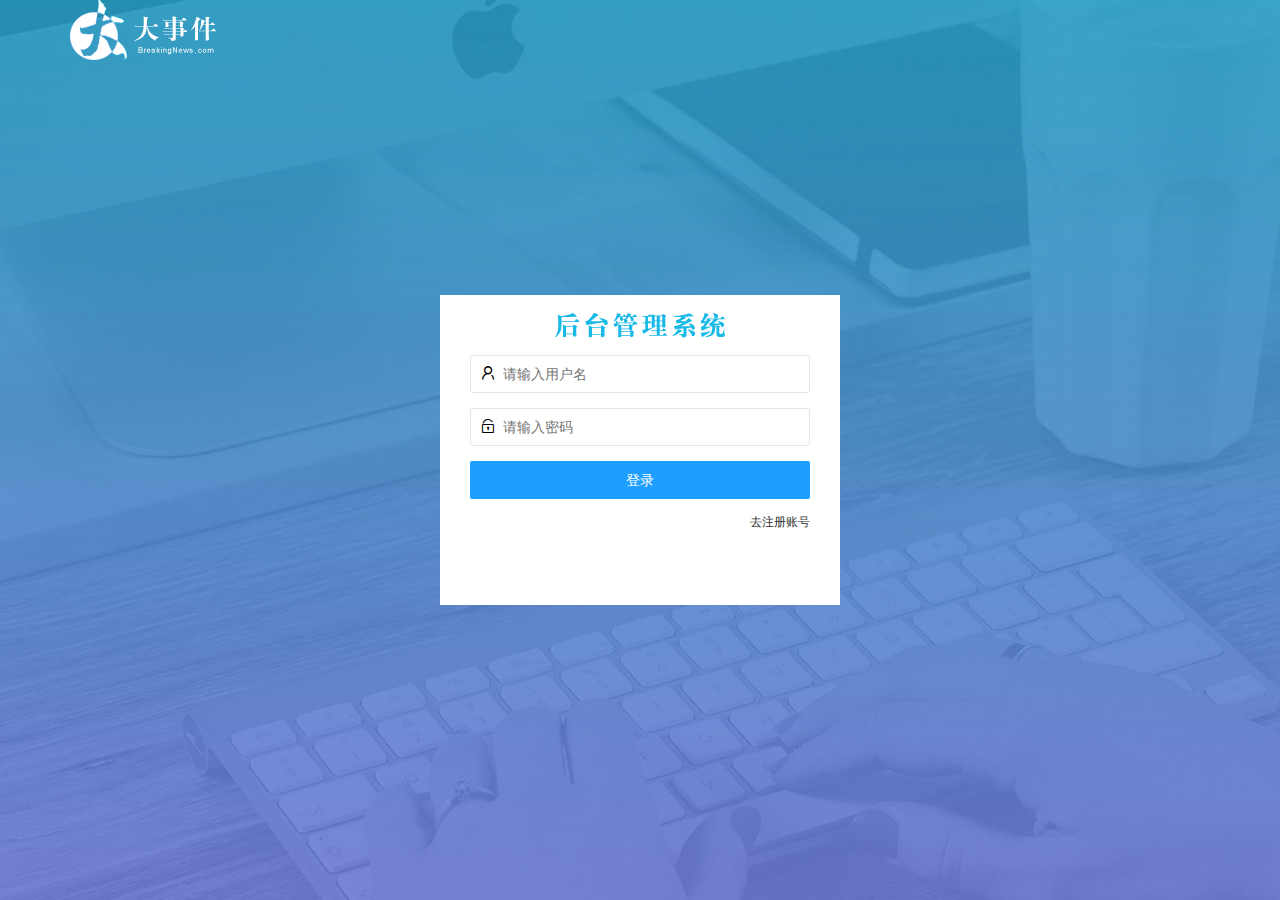
==== commit ebe2b3a4: "Index" ====
--- a/login.html
+++ b/login.html
@@ -26,8 +26,8 @@
                     <i class="layui-icon layui-icon-password"></i>
                     <input type="password" name="password" required  lay-verify="required|pwd" placeholder="请输入密码" autocomplete="off" class="layui-input">
                 </div>
-                <div class="layui-form-item links">
-                    <button class="layui-btn layui-btn-fluid layui-btn-normal" lay-submit>立即提交</button>
+                <div class="layui-form-item">
+                    <button class="layui-btn layui-btn-fluid layui-btn-normal" lay-submit>登录</button>
                 </div>
                 <div class="layui-form-item links">
                     <a href="javascript:;" id="link_reg">去注册账号</a>
@@ -54,7 +54,7 @@
                     <input type="password" name="repassword" required  lay-verify="required|pwd|repwd" placeholder="再次确认密码" autocomplete="off" class="layui-input">
                 </div>
                 <!-- 注册按钮 -->
-                <div class="layui-form-item links">
+                <div class="layui-form-item">
                     <button class="layui-btn layui-btn-fluid layui-btn-normal" lay-submit>注册</button>
                 </div>
                 <div class="layui-form-item links">
